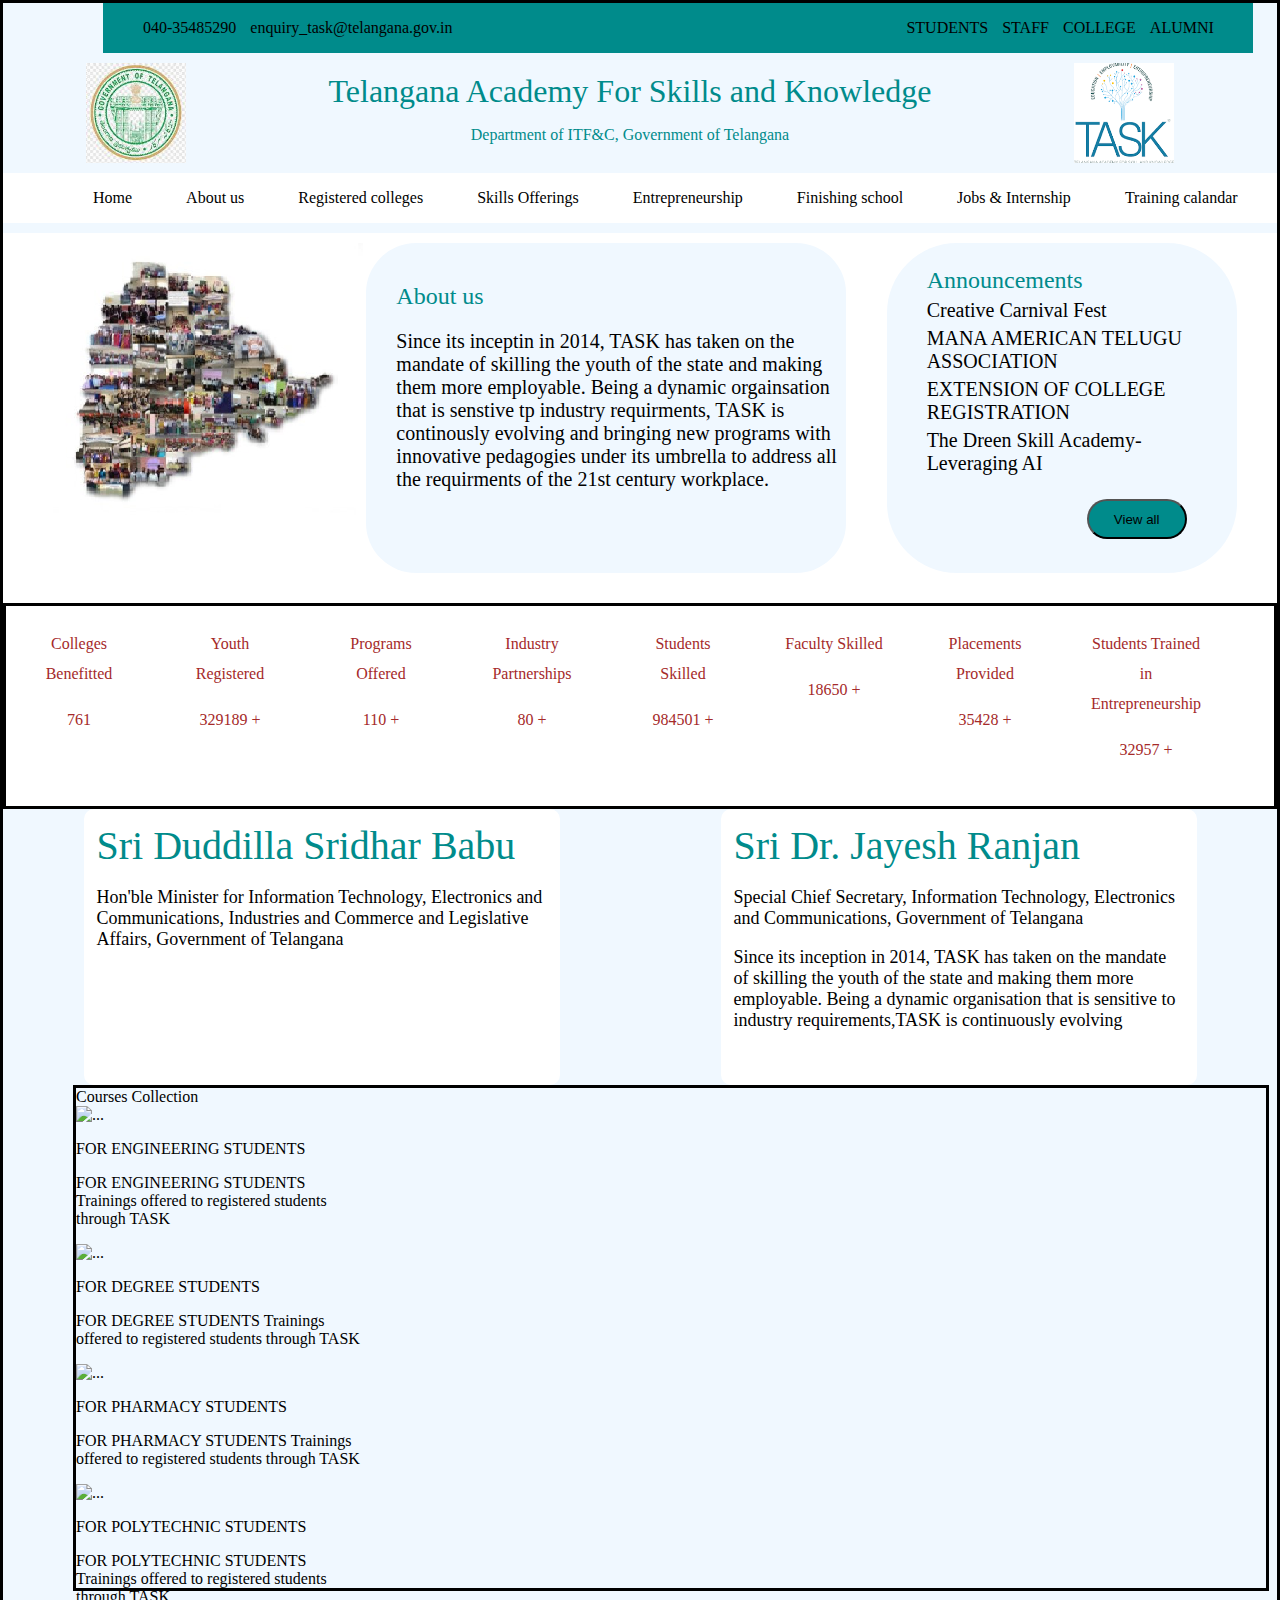
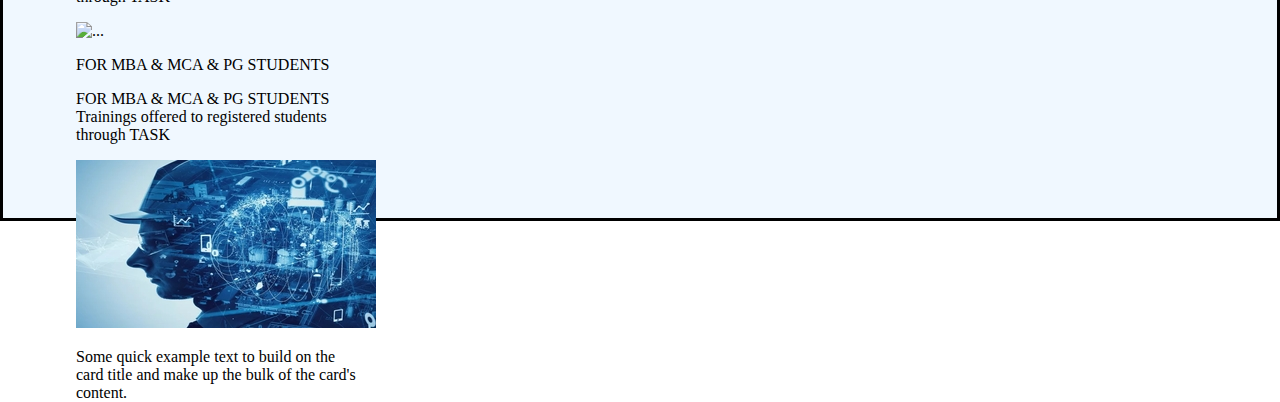
==== mjr03.html @ 3fc285bb "change" ====
<!DOCTYPE html>
<html lang="en">
<head>
    <meta charset="UTF-8">
    <meta name="viewport" content="width=device-width, initial-scale=1.0">
    <title>Major 03</title>
    <link rel="stylesheet" href="mjr03.css">
</head>
<body>
    <div class="container">
        <header class="top">
            <ul>
                <li id="h1">040-35485290</li>
                <li>enquiry_task@telangana.gov.in</li>
            <!-- <div class="head"> -->
                <li id="h11">STUDENTS</li>
                <li id="h111">STAFF</li>
                <li id="h1111">COLLEGE</li>
                <li id="h1111">ALUMNI</li>
            <!-- </div> -->
            </ul>
        </header>
        <div class="content">
              <img src="tlogo.jpg" alt="" id="pic">
        <div class="sec">
              <div id="line1">Telangana Academy For Skills and Knowledge</div>
              <p id="line2">Department of ITF&C, Government of Telangana </p>
        </div>            
                <img src="task-logo.png" alt="" id="pic1">
        </div>
            <div class="section">
                <ul>
                    <li id="L11">Home</li>
                    <li id="L11">About us</li>
                    <li id="L11">Registered colleges</li>
                    <li id="L11">Skills Offerings</li>
                    <li id="L11">Entrepreneurship</li>
                    <li id="L11">Finishing school</li>
                    <li id="L11">Jobs & Internship</li>
                    <li id="L11">Training calandar</li>
                </ul>
            </div>
            <div class="section1">
                <div class="aside">
                    <div ><img src="tele1.png" alt="" id="box0" ></div>
                <div id="box" >About us <p id="li">Since its inceptin in 2014, TASK has taken on the mandate of skilling the youth of the state and making them more employable. Being a dynamic orgainsation that is senstive tp industry requirments, TASK is continously evolving and bringing new programs with innovative pedagogies under its umbrella to address all the requirments of the 21st century workplace.</p></div>
                </div>
                
                <div id="box1">
                    <ul>
                        <div id="L111">Announcements</div>
                        <div id="l111">Creative Carnival Fest</div>
                        <div id="l111">MANA AMERICAN TELUGU ASSOCIATION</div>
                        <div id="l111">EXTENSION OF COLLEGE REGISTRATION</div>
                        <div id="l111">The Dreen Skill Academy- Leveraging AI</div> 
                    </ul>
                    <button id="view">View all</button>
                </div>
            </div>
            <div class="section2">
                <div id="box2">Colleges Benefitted <p>761</p></div>
                <div id="box2">Youth Registered <p>329189 +</p></div>
                <div id="box2">Programs Offered <p>110 +</p></div>
                <div id="box2">Industry Partnerships <p>80 +</p></div>
                <div id="box2">Students Skilled <p>984501 +</p></div>
                <div id="box2">Faculty Skilled <p>18650 +</p></div>
                <div id="box2">Placements Provided <p>35428 +</p></div>
                <div id="box3">Students  Trained in Entrepreneurship <p>32957 +</p></div>
            </div>
            <div class="section3">
                <div id="box4">Sri Duddilla Sridhar Babu <p id="p1">Hon'ble Minister for Information Technology, Electronics and Communications, Industries and Commerce and Legislative Affairs, Government of Telangana</p>
                </div>
                <div id="box5">Sri Dr. Jayesh Ranjan <p id="p1">Special Chief Secretary, Information Technology, Electronics and Communications, Government of Telangana</p> <p id="p1">Since its inception in 2014, TASK has taken on the mandate of skilling the youth of the state and making them more employable. Being a dynamic organisation that is sensitive to industry requirements,TASK is continuously evolving</p></div>
            </div>
            <div class="section4" >
                <div id="CC">Courses Collection </div>
                <img src="" class="card-img-top" alt="...">
                <div class="card" style="width: 18rem;">
                  <p>FOR ENGINEERING STUDENTS</p>
                  <p class="card-text">FOR ENGINEERING STUDENTS Trainings offered to registered students through TASK</p>
                </div>
                <img src="..." class="card-img-top" alt="...">
                <div class="card" style="width: 18rem;">
                    <p>FOR DEGREE STUDENTS</p>
                  <p class="card-text">FOR DEGREE STUDENTS Trainings offered to registered students through TASK</p>
                </div>
                <img src="..." class="card-img-top" alt="...">
                <div class="card" style="width: 18rem;">
                    <p>FOR PHARMACY STUDENTS</p>
                  <p class="card-text">FOR PHARMACY STUDENTS Trainings offered to registered students through TASK</p>
                </div>
                <img src="..." class="card-img-top" alt="...">
                <div class="card" style="width: 18rem;">
                    <p>FOR POLYTECHNIC STUDENTS</p>
                  <p class="card-text">FOR POLYTECHNIC STUDENTS Trainings offered to registered students through TASK</p>
                </div>
                <img src="..." class="card-img-top" alt="...">
                <div class="card" style="width: 18rem;">
                    <p>FOR MBA & MCA & PG STUDENTS</p>
                  <p class="card-text">FOR MBA & MCA & PG STUDENTS Trainings offered to registered students through TASK</p>
                </div>
                <div class="card" style="width: 18rem;">
                    <img src="engineering.jpg" class="card-img-top" alt="...">
                    <div class="card-body">
                      <p class="card-text">Some quick example text to build on the card title and make up the bulk of the card's content.</p>
                    </div>
                  </div>
            </div>
    </div>
    
</body>
</html>
---- mjr03.css ----
body{
    margin: 0;
}
.container{
    background-color: aliceblue;
    border: solid;
    height: 1815px;
}
ul li{
    display: inline-flex;
    /* padding: 10px; */
}
.top{
    background-color: darkcyan;
    /* border: solid; */
    height: 50px;
    width: 1150px;
    margin-left: 100px;
    display: inline-flex;
}
#h11{
    margin-left: 450px;
    margin-right: 10px;
}
#h11:hover{
    background-color: rgb(163, 243, 243);
    border-radius: 2px;
    font-size: 20px;
}
#h111{
    margin-right: 10px;
}
#h111:hover{
    background-color: rgb(163, 243, 243);
    border-radius: 2px;
    font-size: 20px;
}
#h1111{
    margin-right: 10px;
}
#h1111:hover{
    background-color: rgb(163, 243, 243);
    border-radius: 2px;
    font-size: 20px;
}
#h11111{
    margin-right: 10px;
}
#h11111:hover{
    background-color: rgb(163, 243, 243);
    border-radius: 2px;
    font-size: 20px;
}
#h1{
    margin-right: 10px;
}
.content{
    display: flex;
    justify-content: space-evenly;
}
#pic{
    position: relative;
    right: 30px;
    padding: 10px 0;
    height: 100px;
    width: 100px;
}
#pic1{
    position: relative;
    left: 20px;
    padding: 10px;
    height: 100px;
    width: 100px;
}
.sec{
    text-align: center;
    /* line-height: 30px; */
}
#line1{
    color: darkcyan;
    font-size: xx-large;
    /* line-height: 50px; */
    padding: 20px 0 0 0;
}
#line2{
    color: darkcyan;
}
.section{
    background-color: white;
    /* border: solid; */
    display: flex;
}
#L11{
    margin-left: 50px;
}
.section1{
    background-color: white;
    /* border: solid; */
    height: 370px;
    display: flex;
    justify-content: space-evenly;
    margin-top: 10px;
}
.aside{
    display: flex;
    /* border: solid; */
    margin-top: 10px;
}
#box{
    height: 290px;
    border-radius: 50px;
    background-color: aliceblue;
    color: darkcyan;
    width: 450px;
    padding-top: 40px;
    padding-left: 30px;
    font-size:x-large;
}
#box1{
    background-color: aliceblue;
    border-radius: 70px;
    height: 330px;
    margin-top: 10px;
    width: 350px;
    /* padding-top: 30px; */
    /* padding-left: 30px; */
    font-size:x-large;
}
#li{
    color: black;
    font-size: 20px;
}
#L111{
    color: darkcyan;
    font-size:x-large;
    padding: 0;
}
#l111{
    font-size: 20px;
    margin-top: 5px;
    /* margin-left: 10px; */
}
#view{
    border-radius: 20px;
    margin-left: 200px;
    height: 40px;
    width: 100px;
    background-color: darkcyan;
}
.section2{
    background-color: white;
    border: solid;
    height: 160px;
    display:grid;
    grid-template-columns: auto auto auto auto auto auto auto auto;
    padding: 20px;
    text-align: center;
    line-height: 30px;
}
#box2{
    border: solid white;
    width: 100px;
    height: 150px;
    /* margin-left: 10px; */
    margin-right: 10px;
    color: brown;
}
#box3{
    border: solid white;
    width: 120px;
    height: 150px;
    /* margin-left: 10px; */
    margin-right: 10px;
    color: brown;
}
.section3{
    display: flex;
    justify-content: space-around;
    /* margin-right: 90px; */
}
#box4{
    background-color: white;
    border: solid white;
     border-radius: 10px;
     height: 250px;
     width: 450px;
     padding: 10px;
     color: darkcyan;
    font-size:40px;
}
#box5{
    background-color: white;
    border-radius: 10px;
    border: solid white;
     height: 250px;
     width: 450px;
     padding: 10px;
     color: darkcyan;
    font-size:40px;
}
#p1{
    font-size:18px;
    color: black;
}
.section4{
    border: solid;
    height: 500px;
    width: 1190px;
    margin-left:70px;
    /*  */
}
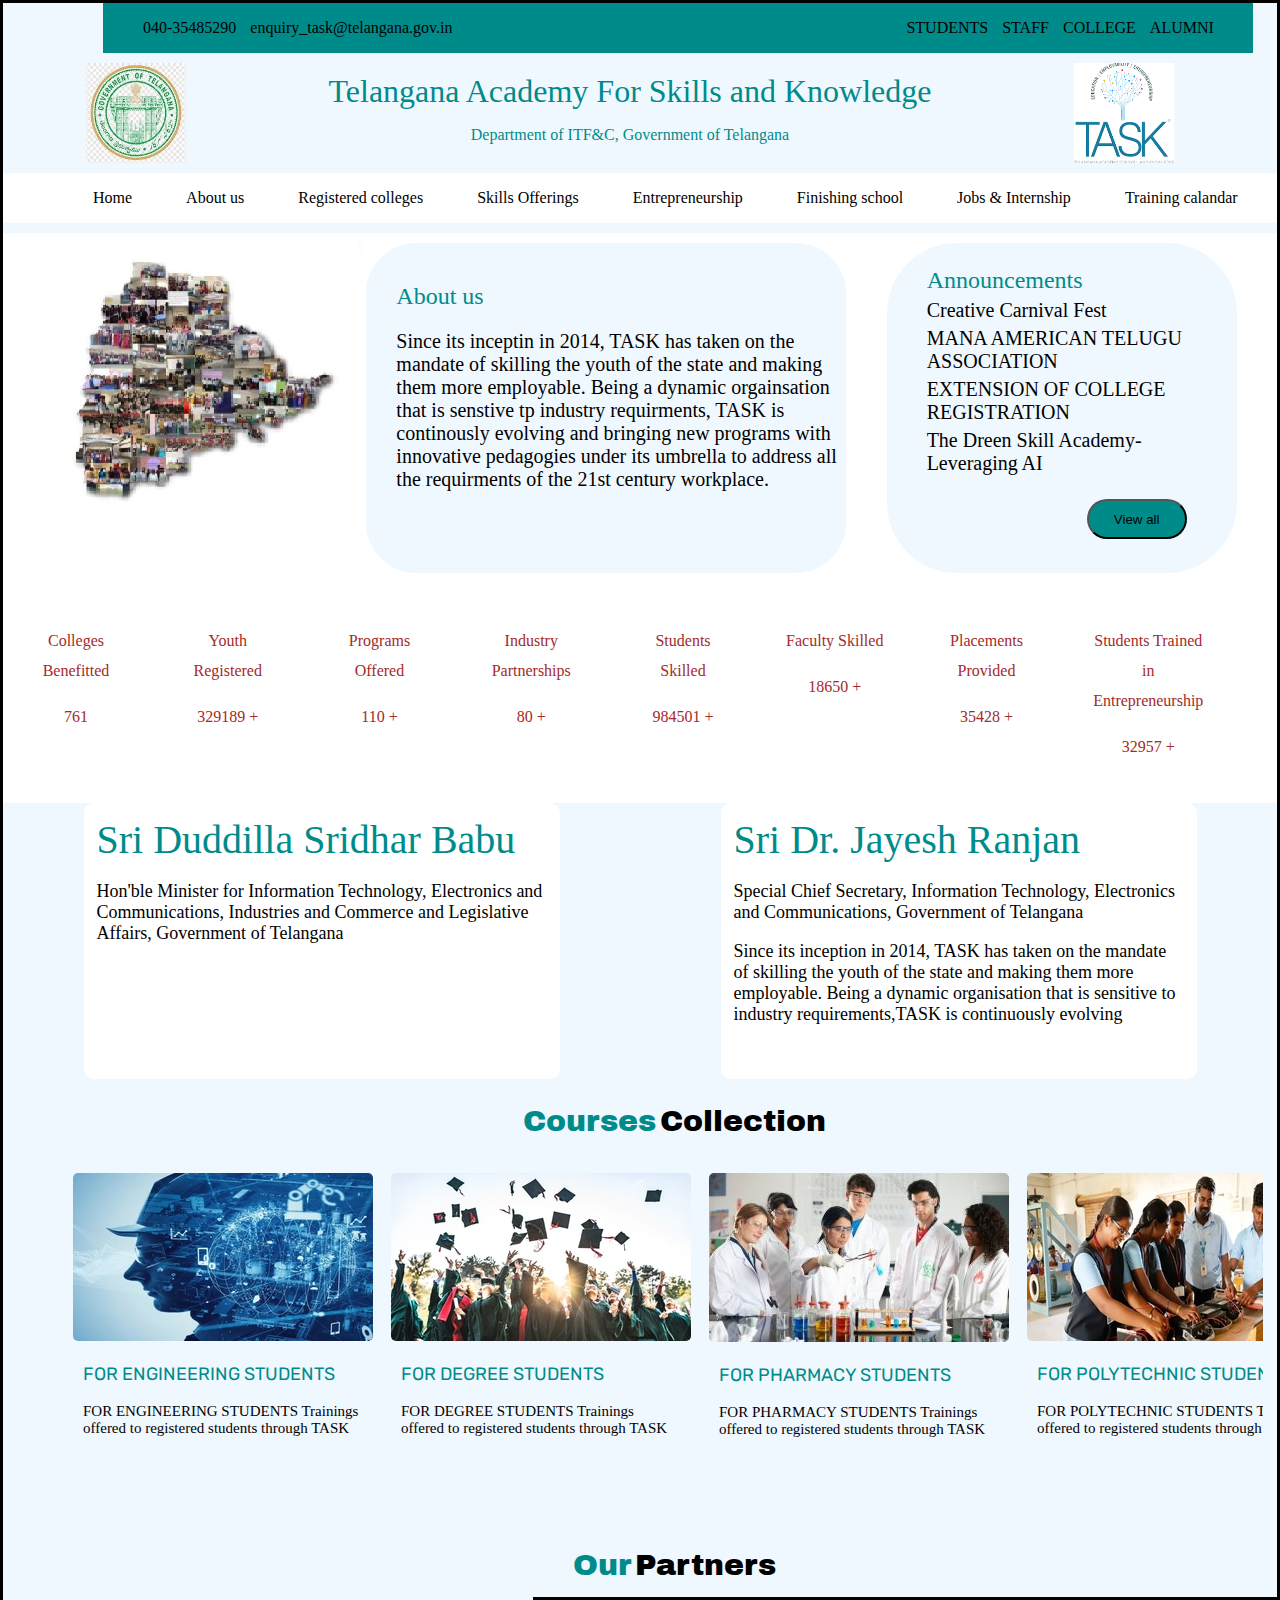
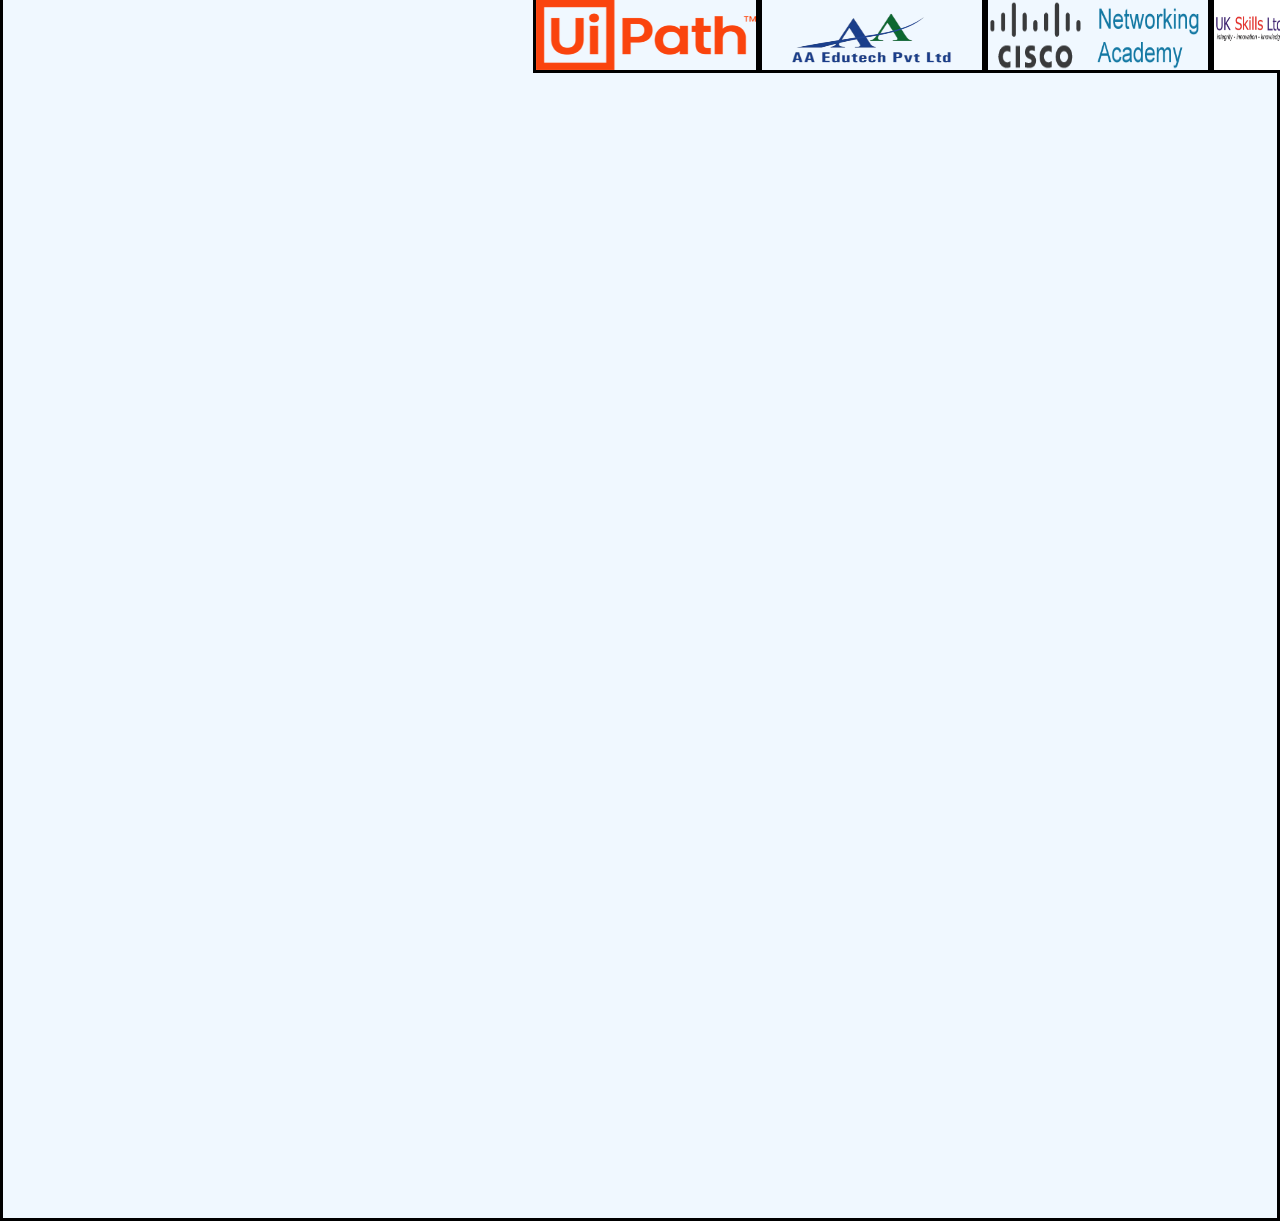
==== commit b945655d: "host" ====
--- a/mjr03.html
+++ b/mjr03.html
@@ -5,6 +5,12 @@
     <meta name="viewport" content="width=device-width, initial-scale=1.0">
     <title>Major 03</title>
     <link rel="stylesheet" href="mjr03.css">
+    <link rel="preconnect" href="https://fonts.googleapis.com">
+<link rel="preconnect" href="https://fonts.gstatic.com" crossorigin>
+<link href="https://fonts.googleapis.com/css2?family=Oswald:wght@200..700&family=Rubik:ital,wght@0,300..900;1,300..900&family=Shippori+Antique&family=Squada+One&display=swap" rel="stylesheet">
+<link rel="preconnect" href="https://fonts.googleapis.com">
+<link rel="preconnect" href="https://fonts.gstatic.com" crossorigin>
+<link href="https://fonts.googleapis.com/css2?family=Archivo+Black&family=Oswald:wght@200..700&family=Rubik:ital,wght@0,300..900;1,300..900&family=Shippori+Antique&family=Squada+One&display=swap" rel="stylesheet">
 </head>
 <body>
     <div class="container">
@@ -72,40 +78,81 @@
                 </div>
                 <div id="box5">Sri Dr. Jayesh Ranjan <p id="p1">Special Chief Secretary, Information Technology, Electronics and Communications, Government of Telangana</p> <p id="p1">Since its inception in 2014, TASK has taken on the mandate of skilling the youth of the state and making them more employable. Being a dynamic organisation that is sensitive to industry requirements,TASK is continuously evolving</p></div>
             </div>
-            <div class="section4" >
-                <div id="CC">Courses Collection </div>
-                <img src="" class="card-img-top" alt="...">
-                <div class="card" style="width: 18rem;">
-                  <p>FOR ENGINEERING STUDENTS</p>
-                  <p class="card-text">FOR ENGINEERING STUDENTS Trainings offered to registered students through TASK</p>
+        <div class="section4" >
+            <ul>
+                <li id="CC">Courses</li>
+                <li id="CC1">Collection</li>
+            </ul>
+            </div>
+                <div class="section5">
+                    <!-- class1 starts -->
+                <div class="card1" style="width: 18rem;">
+                  <img src="engineering.jpg" class="image" alt="...">
+                  <div class="card-body">
+                    <p class="Title">FOR ENGINEERING STUDENTS</p>
+                  <p class="Text">FOR ENGINEERING STUDENTS Trainings offered to registered students through TASK</p>
+                  </div>
                 </div>
-                <img src="..." class="card-img-top" alt="...">
-                <div class="card" style="width: 18rem;">
-                    <p>FOR DEGREE STUDENTS</p>
-                  <p class="card-text">FOR DEGREE STUDENTS Trainings offered to registered students through TASK</p>
+                <!-- class1 ends -->
+
+                 <!-- class2 starts -->
+                <div class="card2" style="width: 18rem;">
+                    <img src="degree.jpg" class="image" alt="...">
+                    <div class="card-body">
+                        <p class="Title">FOR DEGREE STUDENTS</p>
+                  <p class="Text">FOR DEGREE STUDENTS Trainings offered to registered students through TASK</p>
+                    </div>
                 </div>
-                <img src="..." class="card-img-top" alt="...">
-                <div class="card" style="width: 18rem;">
-                    <p>FOR PHARMACY STUDENTS</p>
-                  <p class="card-text">FOR PHARMACY STUDENTS Trainings offered to registered students through TASK</p>
+                <!-- class2 ends --> 
+
+                 <!-- class3 starts -->
+                <div class="card3" style="width: 18rem;">
+                    <img src="pharmacy.jpg" class="image" alt="...">
+                    <div class="card-body">
+                    <p class="Title">FOR PHARMACY STUDENTS</p>
+                  <p class="Text">FOR PHARMACY STUDENTS Trainings offered to registered students through TASK</p>
+                    </div>
                 </div>
-                <img src="..." class="card-img-top" alt="...">
-                <div class="card" style="width: 18rem;">
-                    <p>FOR POLYTECHNIC STUDENTS</p>
-                  <p class="card-text">FOR POLYTECHNIC STUDENTS Trainings offered to registered students through TASK</p>
+                <!-- class3 ends -->
+
+                <!-- class4 starts -->
+                <div class="card4" style="width: 18rem;">
+                    <img src="poly.jpg" class="image" alt="...">
+                    <div class="card-body">
+                    <p class="Title">FOR POLYTECHNIC STUDENTS</p>
+                  <p class="Text">FOR POLYTECHNIC STUDENTS Trainings offered to registered students through TASK</p>
+                    </div>
                 </div>
-                <img src="..." class="card-img-top" alt="...">
-                <div class="card" style="width: 18rem;">
-                    <p>FOR MBA & MCA & PG STUDENTS</p>
-                  <p class="card-text">FOR MBA & MCA & PG STUDENTS Trainings offered to registered students through TASK</p>
+                <!-- class4 ends -->
+
+                <!-- class5 starts --> 
+                <div class="card5" style="width: 18rem;">
+                    <img src="mba.jpg" class="image" alt="...">
+                    <div class="card-body">
+                    <p class="Title">FOR MBA & MCA & PG STUDENTS</p>
+                  <p class="Text">FOR MBA & MCA & PG STUDENTS Trainings offered to registered students through TASK</p>
+                    </div>
                 </div>
-                <div class="card" style="width: 18rem;">
-                    <img src="engineering.jpg" class="card-img-top" alt="...">
-                    <div class="card-body">
-                      <p class="card-text">Some quick example text to build on the card title and make up the bulk of the card's content.</p>
-                    </div>
-                  </div>
+                <!-- class5 ends -->
             </div>
+            <div class="section6">
+              <ul>
+                    <li id="cc">Our</li>
+                    <li id="cc1">Partners</li>
+              </ul>
+            </div>
+            <div class="section6">
+                <div id="mini"><img  id="image1"src="uipath.png" alt=""></div>
+                <div id="mini"><img  id="image1"src="AAA.png" alt=""></div>
+                <div id="mini"><img  id="image1"src="cisco.png" alt=""></div>
+                <div id="mini"><img  id="image1"src="TRIO.png" alt=""></div>
+                <div id="mini"><img  id="image1"src="3XX.png" alt=""></div>
+            </div>
+
+
+           
+            
+                
     </div>
     
 </body>
--- a/mjr03.css
+++ b/mjr03.css
@@ -4,7 +4,7 @@
 .container{
     background-color: aliceblue;
     border: solid;
-    height: 1815px;
+    height: 2815px;
 }
 ul li{
     display: inline-flex;
@@ -147,9 +147,13 @@
     width: 100px;
     background-color: darkcyan;
 }
+/* #row{
+    display: grid;
+    grid-template-rows: auto auto auto auto auto;
+} */
 .section2{
     background-color: white;
-    border: solid;
+    /* border: solid; */
     height: 160px;
     display:grid;
     grid-template-columns: auto auto auto auto auto auto auto auto;
@@ -157,6 +161,7 @@
     text-align: center;
     line-height: 30px;
 }
+
 #box2{
     border: solid white;
     width: 100px;
@@ -203,9 +208,97 @@
     color: black;
 }
 .section4{
-    border: solid;
-    height: 500px;
+    display: inline-flex;
+    margin-left: 480px;
+}
+#CC{
+    padding-top: 10px;
+    text-align: center;
+    color: darkcyan;
+    font-size: 30px;
+    font-family: "Archivo Black", sans-serif;
+    font-weight: 400;
+    font-style: normal;
+}
+#CC1{
+    padding-top: 10px;
+    text-align: center;
+    color: black;
+    font-size: 30px;
+    font-family: "Archivo Black", sans-serif;
+    font-weight: 400;
+    font-style: normal;
+}
+.section5{
+    height: 350px;
     width: 1190px;
     margin-left:70px;
-    /*  */
-}+    overflow-y:auto;
+    display: inline-flex;
+    padding-top: 20px;
+}
+.image{
+    border-radius: 5px;
+}
+.card2{
+    margin-left: 30px;
+}
+.card3{
+    margin-left: 30px;
+}
+.card4{
+    margin-left: 30px;
+}
+.card5{
+    margin-left: 30px;
+}
+.Title{
+    font-family: "Rubik", sans-serif;
+    font-optical-sizing: auto;
+    font-weight:800px;
+    font-style: normal;
+    font-size: 18px;
+    color: darkcyan;
+    margin-left: 10px;
+}
+.Text{
+    font-size: 15px;
+    margin-left: 10px;
+}
+.section6{
+    display: inline-flex;
+    margin-left: 530px;
+}
+#cc{
+    padding-top: 10px;
+    text-align: center;
+    color: darkcyan;
+    font-size: 30px;
+    font-family: "Archivo Black", sans-serif;
+    font-weight: 400;
+    font-style: normal;
+}
+#cc1{
+    padding-top: 10px;
+    text-align: center;
+    color: black;
+    font-size: 30px;
+    font-family: "Archivo Black", sans-serif;
+    font-weight: 400;
+    font-style: normal;
+}
+.section6{
+   
+}
+#mini{
+    display: flex;
+    flex: auto auto auto auto auto;
+    overflow-anchor: 500px;
+    padding: 0;
+}
+#image1{
+    border: solid;
+    height: 70px;
+    width: 220px;
+    
+}
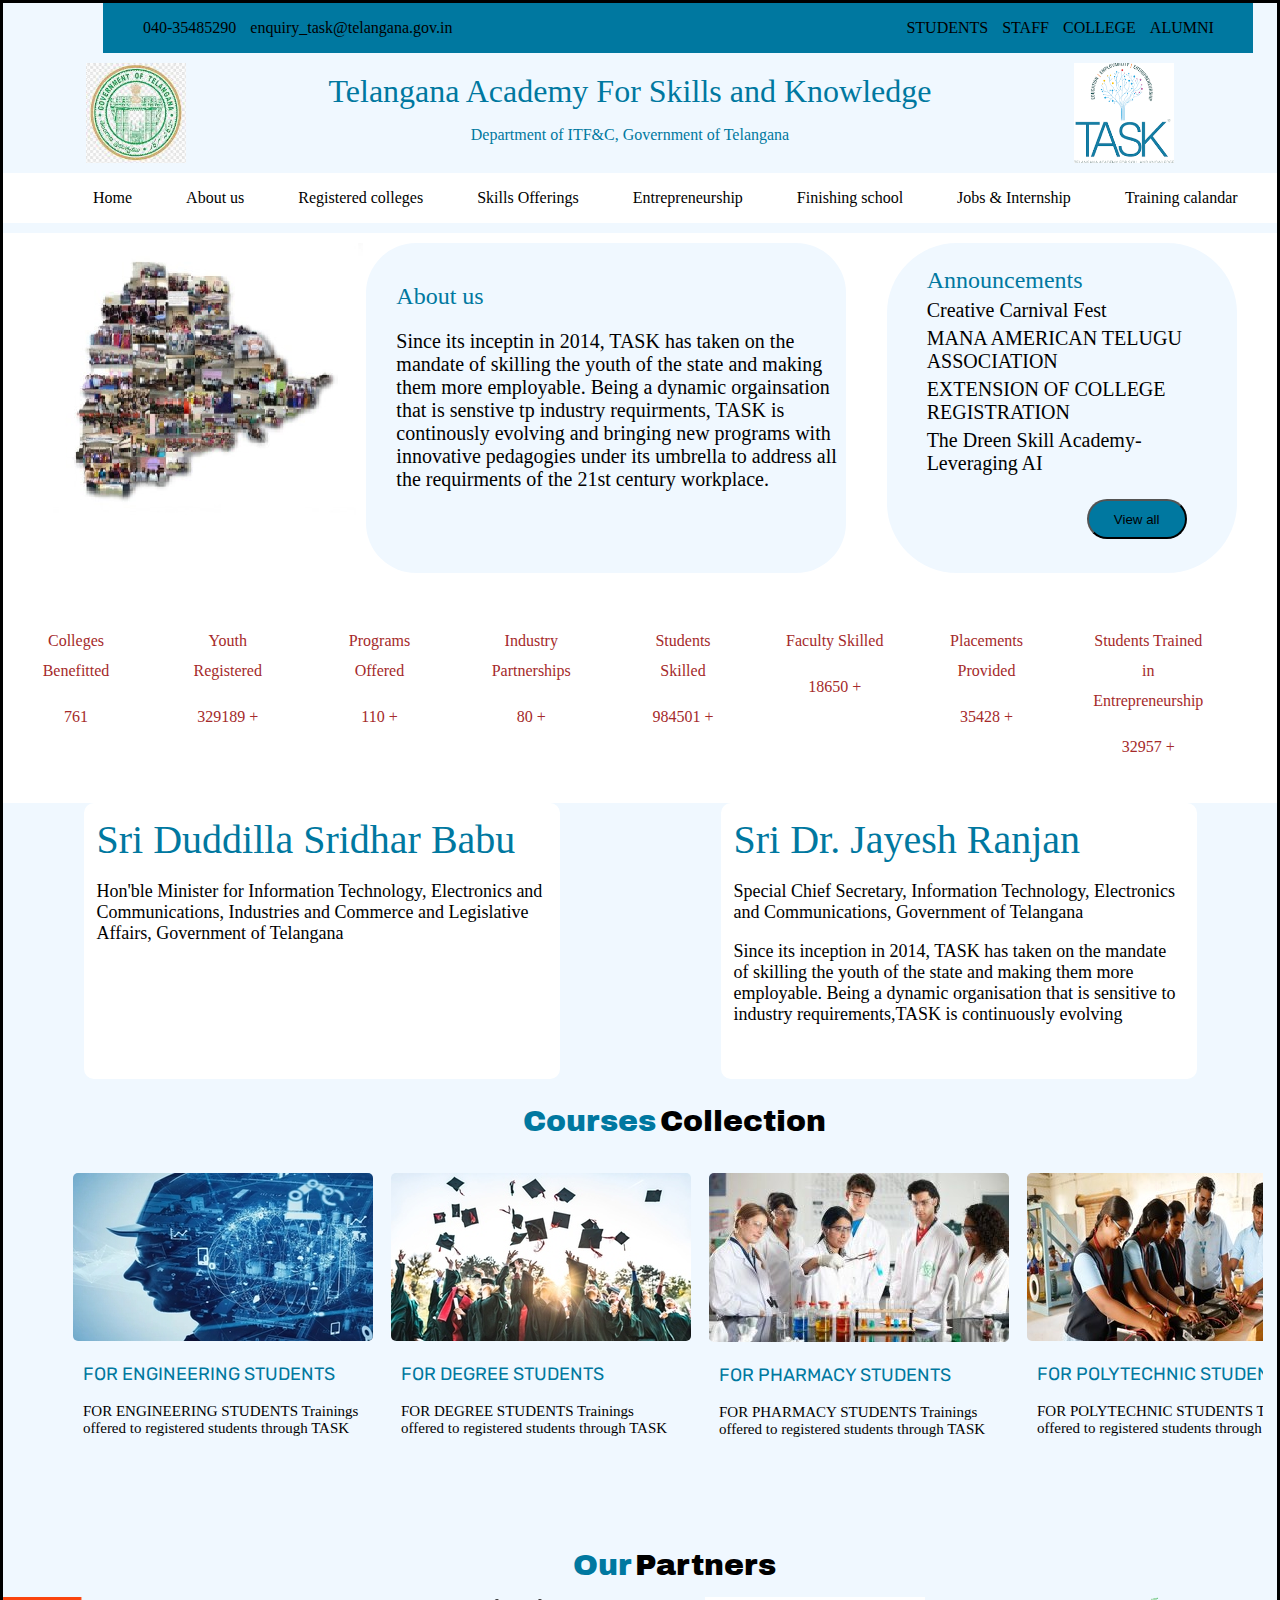
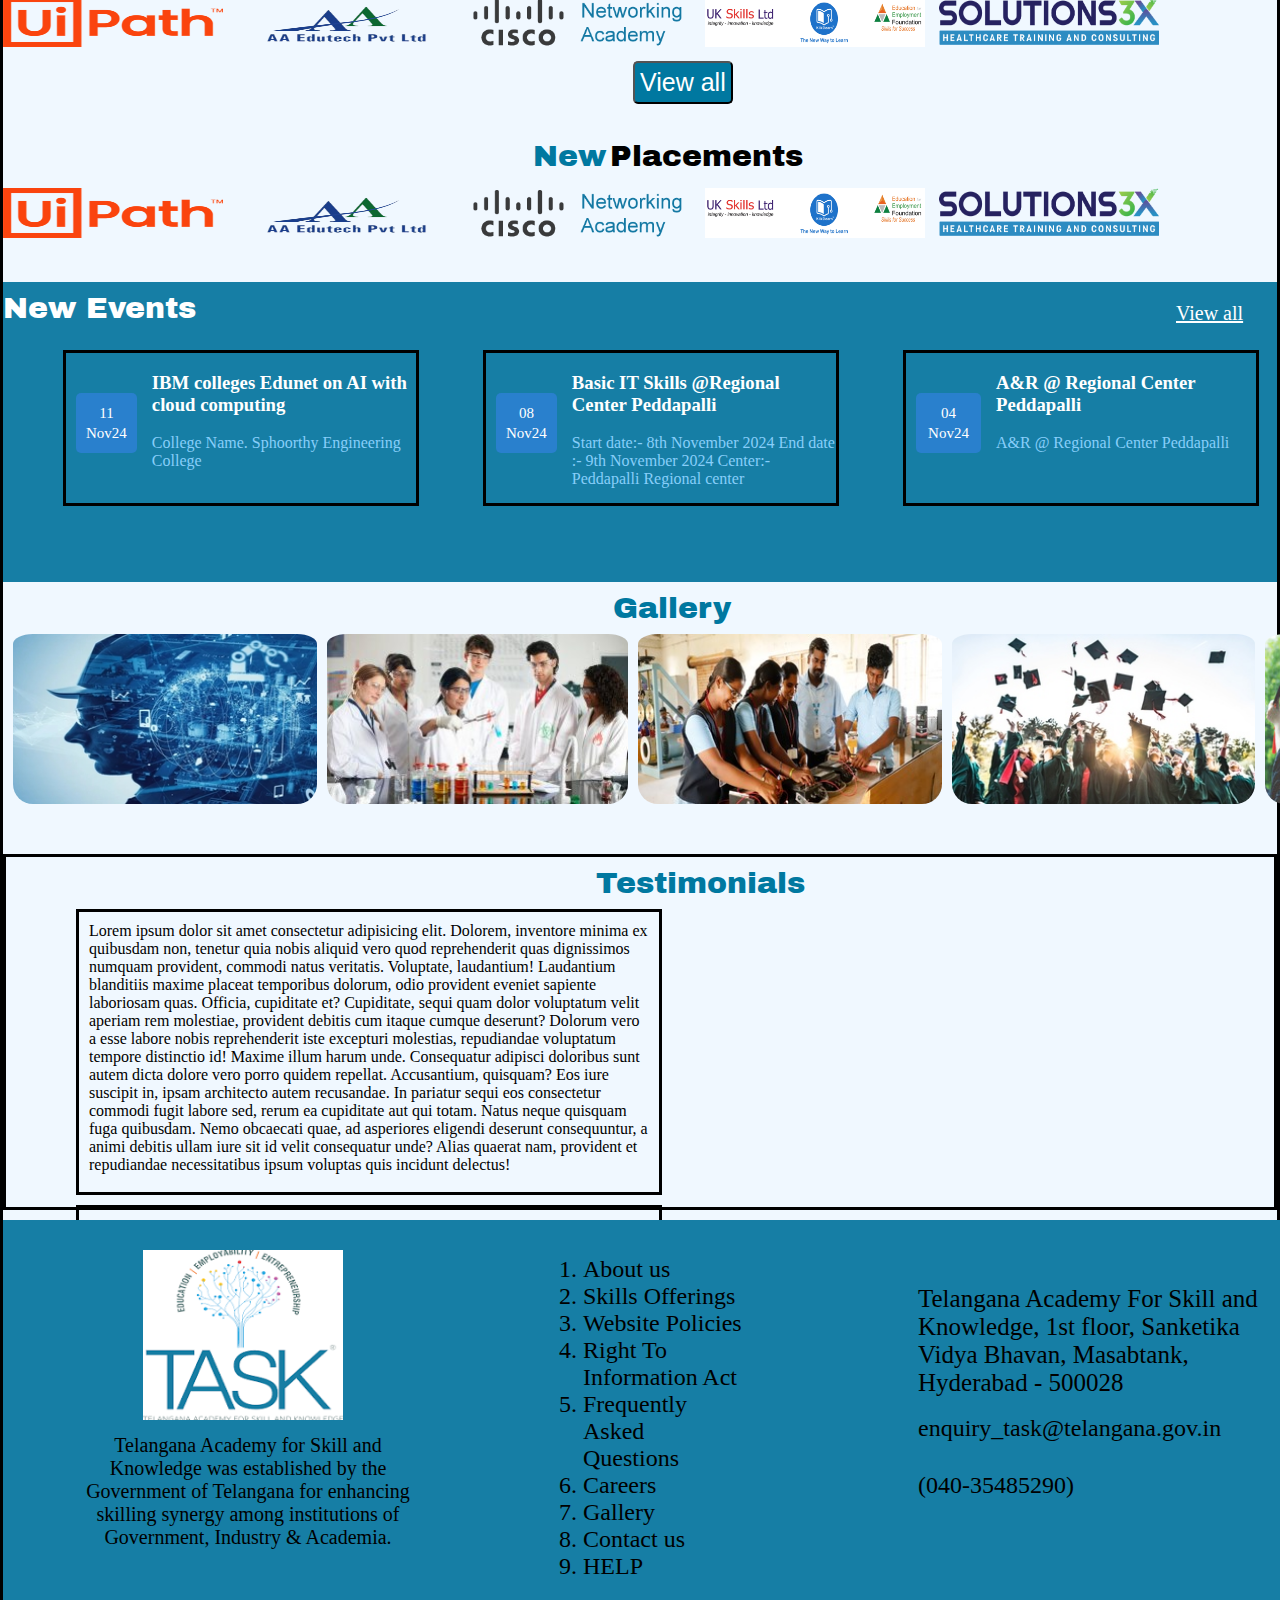
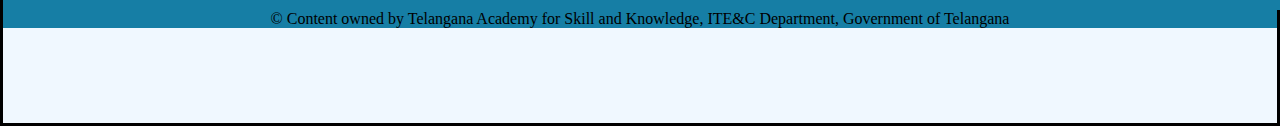
==== commit e4994c84: "coded" ====
--- a/mjr03.html
+++ b/mjr03.html
@@ -141,13 +141,145 @@
                     <li id="cc1">Partners</li>
               </ul>
             </div>
-            <div class="section6">
-                <div id="mini"><img  id="image1"src="uipath.png" alt=""></div>
-                <div id="mini"><img  id="image1"src="AAA.png" alt=""></div>
-                <div id="mini"><img  id="image1"src="cisco.png" alt=""></div>
-                <div id="mini"><img  id="image1"src="TRIO.png" alt=""></div>
-                <div id="mini"><img  id="image1"src="3XX.png" alt=""></div>
-            </div>
+            <div class="section7">
+                <div id="mini"><img id="image1"src="uipath.png" alt=""></div>
+                <div id="mini"><img id="image1"src="AAA.png" alt=""></div>
+                <div id="mini"><img id="image1"src="cisco.png" alt=""></div>
+                <div id="mini"><img id="image1"src="TRIO.png" alt=""></div>
+                <div id="mini"><img id="image1"src="3XX.png" alt=""></div>
+            </div>
+            <div class="section8">
+                <button id="view1">View all</button>
+            </div>
+            <div class="section9">
+                <ul>
+                    <li id="c">New</li>
+                    <li id="c1">Placements</li>
+                </ul>
+            </div>
+            <div class="section7">
+                <div id="mini"><img id="image1"src="uipath.png" alt=""></div>
+                <div id="mini"><img id="image1"src="AAA.png" alt=""></div>
+                <div id="mini"><img id="image1"src="cisco.png" alt=""></div>
+                <div id="mini"><img id="image1"src="TRIO.png" alt=""></div>
+                <div id="mini"><img id="image1"src="3XX.png" alt=""></div>
+            </div>
+            <div class="section10">
+                <div class="comm">
+                    <div id="eve">New Events</div>
+                    <a href="" id="view2">View all</a>
+                </div>
+                <div class="section11">
+                <div class="slide">
+                   <div class="tub">
+                    11 Nov24
+                </div>
+                <div class="ROE">
+                    <h3>IBM colleges Edunet on AI with cloud computing</h3>
+                   <p id="co">College Name. Sphoorthy Engineering College</p>
+                   </div>
+                   
+                </div>
+                <div class="slide">
+                    <div class="tub">
+                        08 Nov24
+                    </div>
+                    <div class="ROE">
+                        <h3>Basic IT Skills @Regional Center Peddapalli</h3>
+                    <p  id="co">Start date:- 8th November 2024 End date :- 9th November 2024 Center:- Peddapalli Regional center</p>
+                       </div>                    
+                </div>
+                <div class="slide">
+                    <div class="tub">
+                        04 Nov24
+                    </div>
+                    <div class="ROE">
+                        <h3>A&R @ Regional Center Peddapalli</h3>
+                        <p  id="co">A&R @ Regional Center Peddapalli</p>
+                       </div>
+                    </div>
+                </div>
+            </div>
+            <div id="gllo">Gallery</div>
+            <div class="section12">
+                <!-- <div id="carouselExampleSlidesOnly" class="carousel slide" data-bs-ride="carousel"> -->
+                    <div class="carousel-inner">
+                      <div class="carousel-item active">
+                        <img src="engineering.jpg" class="d-block w-100" id="glry" alt="...">
+                      </div>
+                      <div class="carousel-item">
+                        <img src="pharmacy.jpg" class="d-block w-100" id="glry" alt="...">
+                      </div>
+                      <div class="carousel-item">
+                        <img src="poly.jpg" class="d-block w-100" id="glry" alt="...">
+                      </div>
+                      <div class="carousel-item">
+                        <img src="degree.jpg" class="d-block w-100" id="glry" alt="...">
+                      </div>
+                      <div class="carousel-item">
+                        <img src="mba.jpg" class="d-block w-100" id="glry" alt="...">
+                      </div>
+                      <div class="carousel-item">
+                        <img src="task-logo.png" class="d-block w-100" id="glry" alt="...">
+                      </div>
+                      <div class="carousel-item">
+                        <img src="tele1.png" class="d-block w-100" id="glry" alt="...">
+                      </div>
+                      <div class="carousel-item">
+                        <img src="tlogo.jpg" class="d-block w-100" id="glry" alt="...">
+                      </div>
+                      <div class="carousel-item">
+                        <img src="tlogo.jpg" class="d-block w-100" id="glry" alt="...">
+                      </div>
+                    </div>
+                  <!-- </div> -->
+            </div>
+            <div class="section13">
+                <div id="test">Testimonials</div>
+                <div class="body">
+                    <div id="box6">Lorem ipsum dolor sit amet consectetur adipisicing elit. Dolorem, inventore minima ex quibusdam non, tenetur quia nobis aliquid vero quod reprehenderit quas dignissimos numquam provident, commodi natus veritatis. Voluptate, laudantium!
+                    Laudantium blanditiis maxime placeat temporibus dolorum, odio provident eveniet sapiente laboriosam quas. Officia, cupiditate et? Cupiditate, sequi quam dolor voluptatum velit aperiam rem molestiae, provident debitis cum itaque cumque deserunt?
+                    Dolorum vero a esse labore nobis reprehenderit iste excepturi molestias, repudiandae voluptatum tempore distinctio id! Maxime illum harum unde. Consequatur adipisci doloribus sunt autem dicta dolore vero porro quidem repellat.
+                    Accusantium, quisquam? Eos iure suscipit in, ipsam architecto autem recusandae. In pariatur sequi eos consectetur commodi fugit labore sed, rerum ea cupiditate aut qui totam. Natus neque quisquam fuga quibusdam.
+                    Nemo obcaecati quae, ad asperiores eligendi deserunt consequuntur, a animi debitis ullam iure sit id velit consequatur unde? Alias quaerat nam, provident et repudiandae necessitatibus ipsum voluptas quis incidunt delectus!</div>
+                    <div id="box6">Lorem ipsum dolor sit amet consectetur adipisicing elit. Laborum, optio tempora vero porro ex praesentium quisquam explicabo reiciendis deleniti provident cumque ducimus reprehenderit, atque incidunt quas. Numquam, sequi et. Dolor.
+                    Dicta provident explicabo aut dolore, reprehenderit consequatur sunt esse blanditiis unde atque excepturi non maxime error corrupti ullam repellendus odit laudantium! Architecto nemo rem, ad ex vel unde facere debitis!
+                    Dicta explicabo quas harum nemo laudantium reiciendis ad aspernatur. Porro praesentium laudantium esse, deserunt soluta reprehenderit iure ex doloribus ab eveniet rem suscipit quasi distinctio nesciunt consequatur quos non repellendus!
+                    Quia, quo soluta officiis iste, tempore ducimus repellendus labore earum nisi numquam mollitia consequuntur perferendis id saepe modi veritatis sunt quis quibusdam possimus corporis aut expedita, ullam qui? Dicta, voluptatum!
+                    Veritatis, earum quaerat, porro placeat autem quidem optio accusamus fugit consequatur cupiditate cum eaque esse est? Sequi ipsa ex magnam soluta quos odit, unde nesciunt, nobis atque expedita cumque ab!</div>
+                </div>
+            </div>
+            <footer class="section15">
+                <div class="section14">
+                    <div id="box7">
+                        <img src="task-logo.png" id="logo" alt="">
+                        <p id="pop">Telangana Academy for Skill and Knowledge was established by the Government of Telangana for enhancing skilling synergy among institutions of Government, Industry & Academia.</p>
+                    </div>
+                    <div id="box8">
+                        <ol>
+                            <li id="abc">About us</li>
+                            <li id="abc">Skills Offerings</li>
+                            <li id="abc">Website Policies</li>
+                            <li id="abc">Right To Information Act</li>
+                            <li id="abc">Frequently Asked Questions</li>
+                            <li id="abc">Careers</li>
+                            <li id="abc">Gallery</li>
+                            <li id="abc">Contact us</li>
+                            <li id="abc">HELP</li>
+                        </ol>
+                    </div>
+                    <div id="box9">
+                        <p id="pop1">Telangana Academy For Skill and Knowledge, 1st floor, Sanketika Vidya Bhavan, Masabtank, Hyderabad - 500028</p>
+                        <a href=""><i class="fa-solid fa-phone"></i></a>
+                         <p id="pop2">enquiry_task@telangana.gov.in</p>
+                         <p id="pop3">(040-35485290)</p>
+                    </div>
+                </div>
+                
+                <div id="copyy">© Content owned by Telangana Academy for Skill and Knowledge, ITE&C Department, Government of Telangana</div>
+            </footer>
+            
+
 
 
            
--- a/mjr03.css
+++ b/mjr03.css
@@ -4,14 +4,14 @@
 .container{
     background-color: aliceblue;
     border: solid;
-    height: 2815px;
+    height: 3320px;
 }
 ul li{
     display: inline-flex;
     /* padding: 10px; */
 }
 .top{
-    background-color: darkcyan;
+    background-color: rgb(0, 120, 160);
     /* border: solid; */
     height: 50px;
     width: 1150px;
@@ -77,13 +77,13 @@
     /* line-height: 30px; */
 }
 #line1{
-    color: darkcyan;
+    color: rgb(0, 120, 160);
     font-size: xx-large;
     /* line-height: 50px; */
     padding: 20px 0 0 0;
 }
 #line2{
-    color: darkcyan;
+    color: rgb(0, 120, 160);
 }
 .section{
     background-color: white;
@@ -110,7 +110,7 @@
     height: 290px;
     border-radius: 50px;
     background-color: aliceblue;
-    color: darkcyan;
+    color: rgb(0, 120, 160);
     width: 450px;
     padding-top: 40px;
     padding-left: 30px;
@@ -131,7 +131,7 @@
     font-size: 20px;
 }
 #L111{
-    color: darkcyan;
+    color: rgb(0, 120, 160);
     font-size:x-large;
     padding: 0;
 }
@@ -145,7 +145,7 @@
     margin-left: 200px;
     height: 40px;
     width: 100px;
-    background-color: darkcyan;
+    background-color: rgb(0, 120, 160);
 }
 /* #row{
     display: grid;
@@ -190,7 +190,7 @@
      height: 250px;
      width: 450px;
      padding: 10px;
-     color: darkcyan;
+     color: rgb(0, 120, 160);
     font-size:40px;
 }
 #box5{
@@ -200,7 +200,7 @@
      height: 250px;
      width: 450px;
      padding: 10px;
-     color: darkcyan;
+     color: rgb(0, 120, 160);
     font-size:40px;
 }
 #p1{
@@ -214,7 +214,7 @@
 #CC{
     padding-top: 10px;
     text-align: center;
-    color: darkcyan;
+    color: rgb(0, 120, 160);
     font-size: 30px;
     font-family: "Archivo Black", sans-serif;
     font-weight: 400;
@@ -258,7 +258,7 @@
     font-weight:800px;
     font-style: normal;
     font-size: 18px;
-    color: darkcyan;
+    color: rgb(0, 120, 160);
     margin-left: 10px;
 }
 .Text{
@@ -272,7 +272,7 @@
 #cc{
     padding-top: 10px;
     text-align: center;
-    color: darkcyan;
+    color: rgb(0, 120, 160);
     font-size: 30px;
     font-family: "Archivo Black", sans-serif;
     font-weight: 400;
@@ -287,18 +287,216 @@
     font-weight: 400;
     font-style: normal;
 }
-.section6{
-   
+#image1{
+    /* border: solid; */
+    height: 50px;
+    width: 220px;
+}
+.section8{
+    padding: 10px;
+}
+#view1{
+    padding: 5px;
+    text-align: center;
+    margin-left: 620px;
+    border-radius: 5px;
+    font-size: 25px;
+    color: white;
+    background-color: rgb(0, 120, 160);
+}
+.section9{
+    margin-left:490px ;
+}
+#c{
+    padding-top: 10px;
+    text-align: center;
+    color: rgb(0, 120, 160);
+    font-size: 30px;
+    font-family: "Archivo Black", sans-serif;
+    font-weight: 400;
+    font-style: normal;
+}
+#c1{
+    padding-top: 10px;
+    text-align: center;
+    color: black;
+    font-size: 30px;
+    font-family: "Archivo Black", sans-serif;
+    font-weight: 400;
+    font-style: normal;
 }
 #mini{
-    display: flex;
-    flex: auto auto auto auto auto;
-    overflow-anchor: 500px;
-    padding: 0;
-}
-#image1{
+    display: inline-flex;
+    margin-right: 10px;
+    overflow-inline: 500px;
+}
+.section10{
+    margin-top: 40px;
+    background-color: rgb(22, 126, 165);
+    /* border: solid; */
+    height: 300px;
+}
+.comm{
+    display: inline-flex;
+}
+#eve{
+    padding-top: 10px;
+    color: white;
+    font-size: 30px;
+    font-family: "Archivo Black", sans-serif;
+    font-weight: 400;
+    font-style: normal;
+}
+.slide{
     border: solid;
-    height: 70px;
-    width: 220px;
+    height: 150px;
+    width: 350px;
+    display: inline-flex;
+    grid-template-columns: auto auto auto;
+    margin-left: 60px;
+    margin-top: 25px;
+}
+.tub{
+    background-color:rgb(59, 130, 246, .5);
+    color: white;
+    padding: 10px;
+    border-radius: 5px;
+    height: 40px;
+    width: 50px;
+    line-height: 20px;
+    text-align: center;
+    font-size: 15px;
+    margin-left: 10px;
+    margin-top: 40px;
+}
+.ROE{
+    color: white;
+    padding-left: 15px;
+}
+#co{
+    color:lightskyblue;
+}
+#view2{
+    padding-top: 20px;
+    text-align: center;
+    margin-left: 980px;
+    font-size: 20px;
+    color: white;
+}
+#gllo{
+    padding-top: 10px;
+    color: rgb(0, 120, 160);
+    font-size: 30px;
+    font-family: "Archivo Black", sans-serif;
+    font-weight: 400;
+    font-style: normal;
+    margin-left: 610px;
+}
+/* #carouselExampleSlidesOnly{
+    height: 250px;
+    width: 1210px;
+
+} */
+.carousel-inner{
+    /* border: solid; */
+    height: 210px;
+    width: 1340px;
+    display: inline-flex;
+    overflow-y:auto;
     
 }
+#glry{
+    border-radius: 20px;
+    height: 170px;
+    padding-top: 10px;
+    margin-left: 10px;
+}
+.section13{
+    border: solid;
+    height: 350px;
+    margin-top: 20px;
+}
+#test{
+    padding-top: 10px;
+    color: rgb(0, 120, 160);
+    font-size: 30px;
+    font-family: "Archivo Black", sans-serif;
+    font-weight: 400;
+    font-style: normal;
+    margin-left: 590px;
+}
+#box6{
+    display:inline-flex ;
+    border: solid;
+    margin-left: 70px;
+    margin-top: 10px;
+    height: 260px;
+    padding: 10px;
+    width: 560px;
+}
+.section14{
+    background-color: rgb(22, 126, 165);
+    /* border: solid; */
+    height: 390px;
+    width: 1340px;
+    margin-top: 10px;
+    display: inline-flex;
+}
+#box8{
+    /* border: solid; */
+    height: 300px;
+    width: 200px;
+    margin-top: 20px;
+    margin-left: 120px;
+    grid-template-columns:auto auto;
+}
+#box9{
+    /* border: solid; */
+    height: 300px;
+    width: 400px;
+    margin-top: 40px;
+    margin-left: 150px;
+    grid-template-columns:auto auto;
+}
+#logo{
+    position: relative;
+    bottom: 10px;
+    top: 20px;
+    left: 140px;
+    padding: 10px 0;
+    height: 170px;
+    width: 200px;
+}
+#pop{
+    /* border: solid; */
+    height: 120px;
+    margin-left: 70px;
+    width:350px ;
+    text-align: center;
+    font-size: 20px;
+}
+#abc{
+   font-size: x-large;
+}
+#pop1{
+    /* border: solid; */
+    height: 80px;
+    margin-left: 25px;
+    width:350px ;
+    /* text-align: center; */
+    font-size:25px;
+}
+#pop2{
+    margin-left: 25px;
+    margin-top: 50px;
+    font-size: x-large;
+}
+#pop3{
+    margin-left: 25px;
+    margin-top: 30px;
+    font-size: x-large;
+}
+#copyy{
+    background-color: rgb(22, 126, 165);
+    text-align: center;
+}
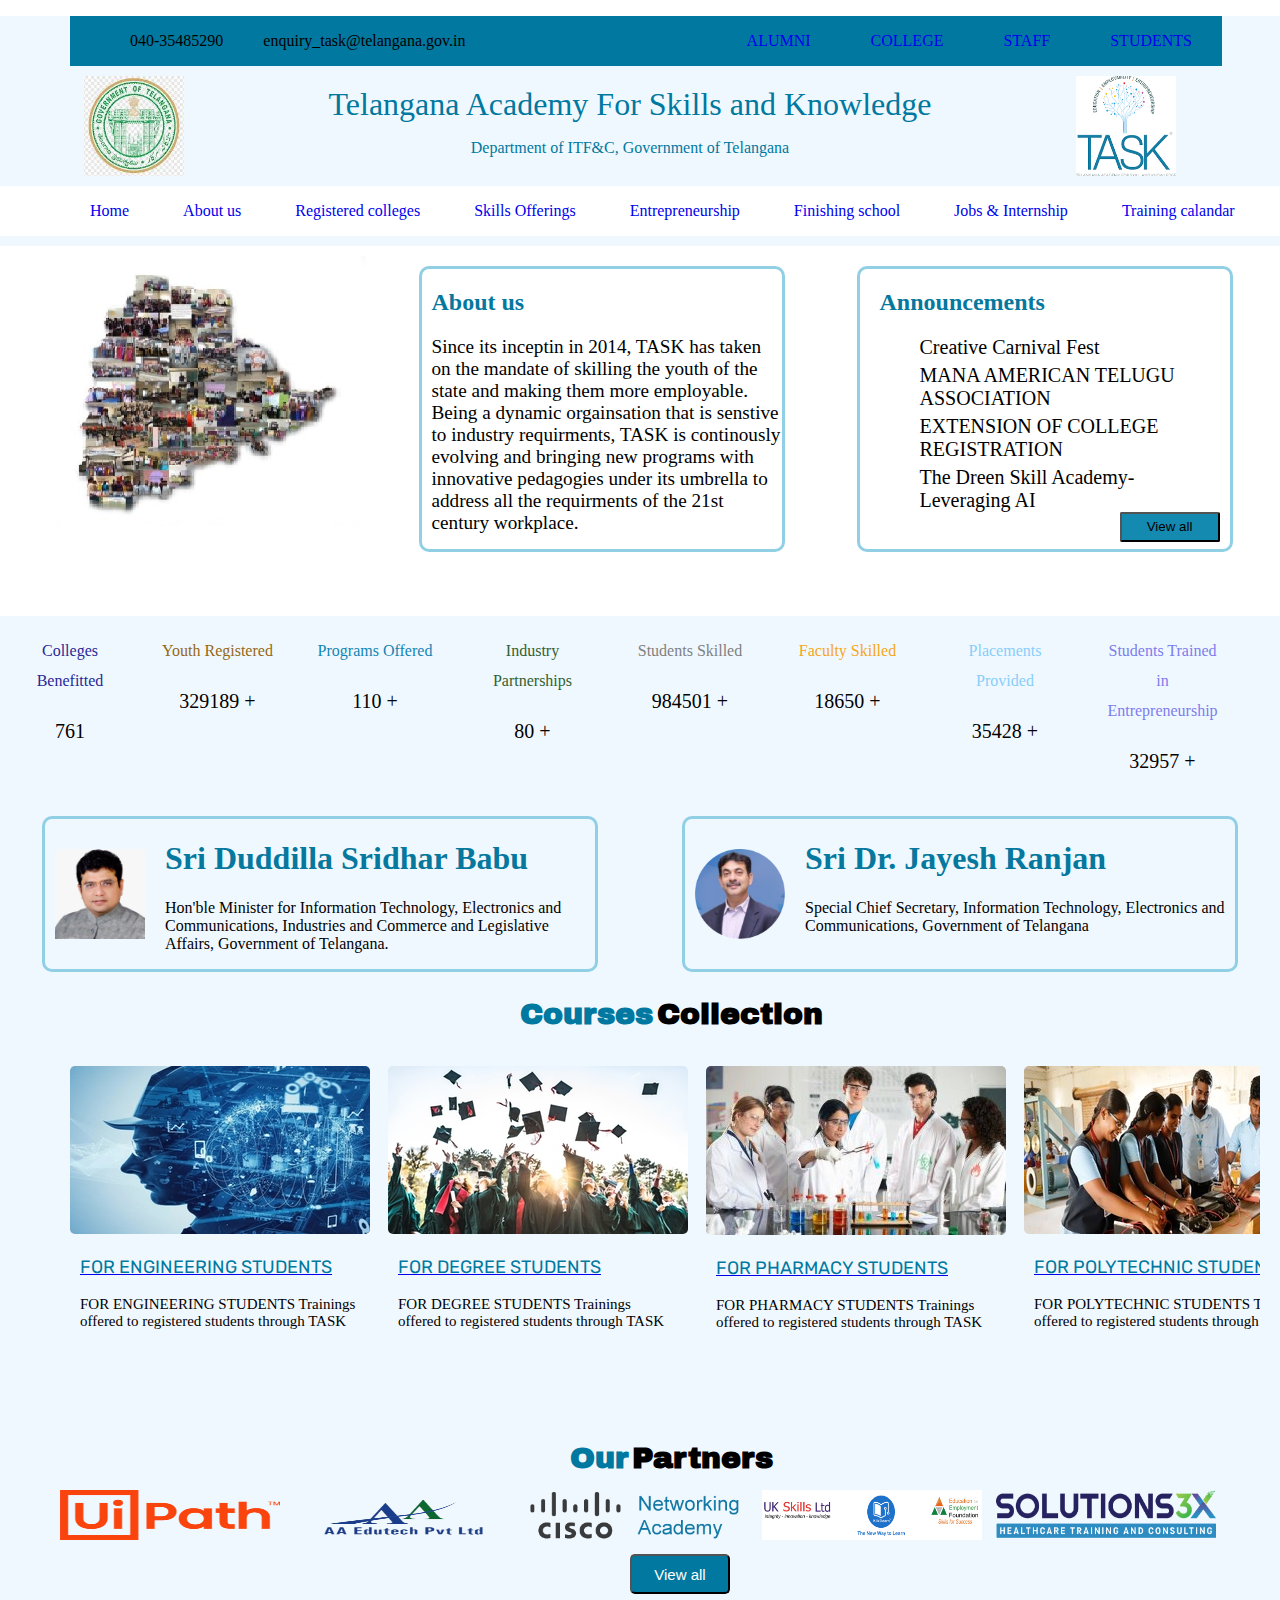
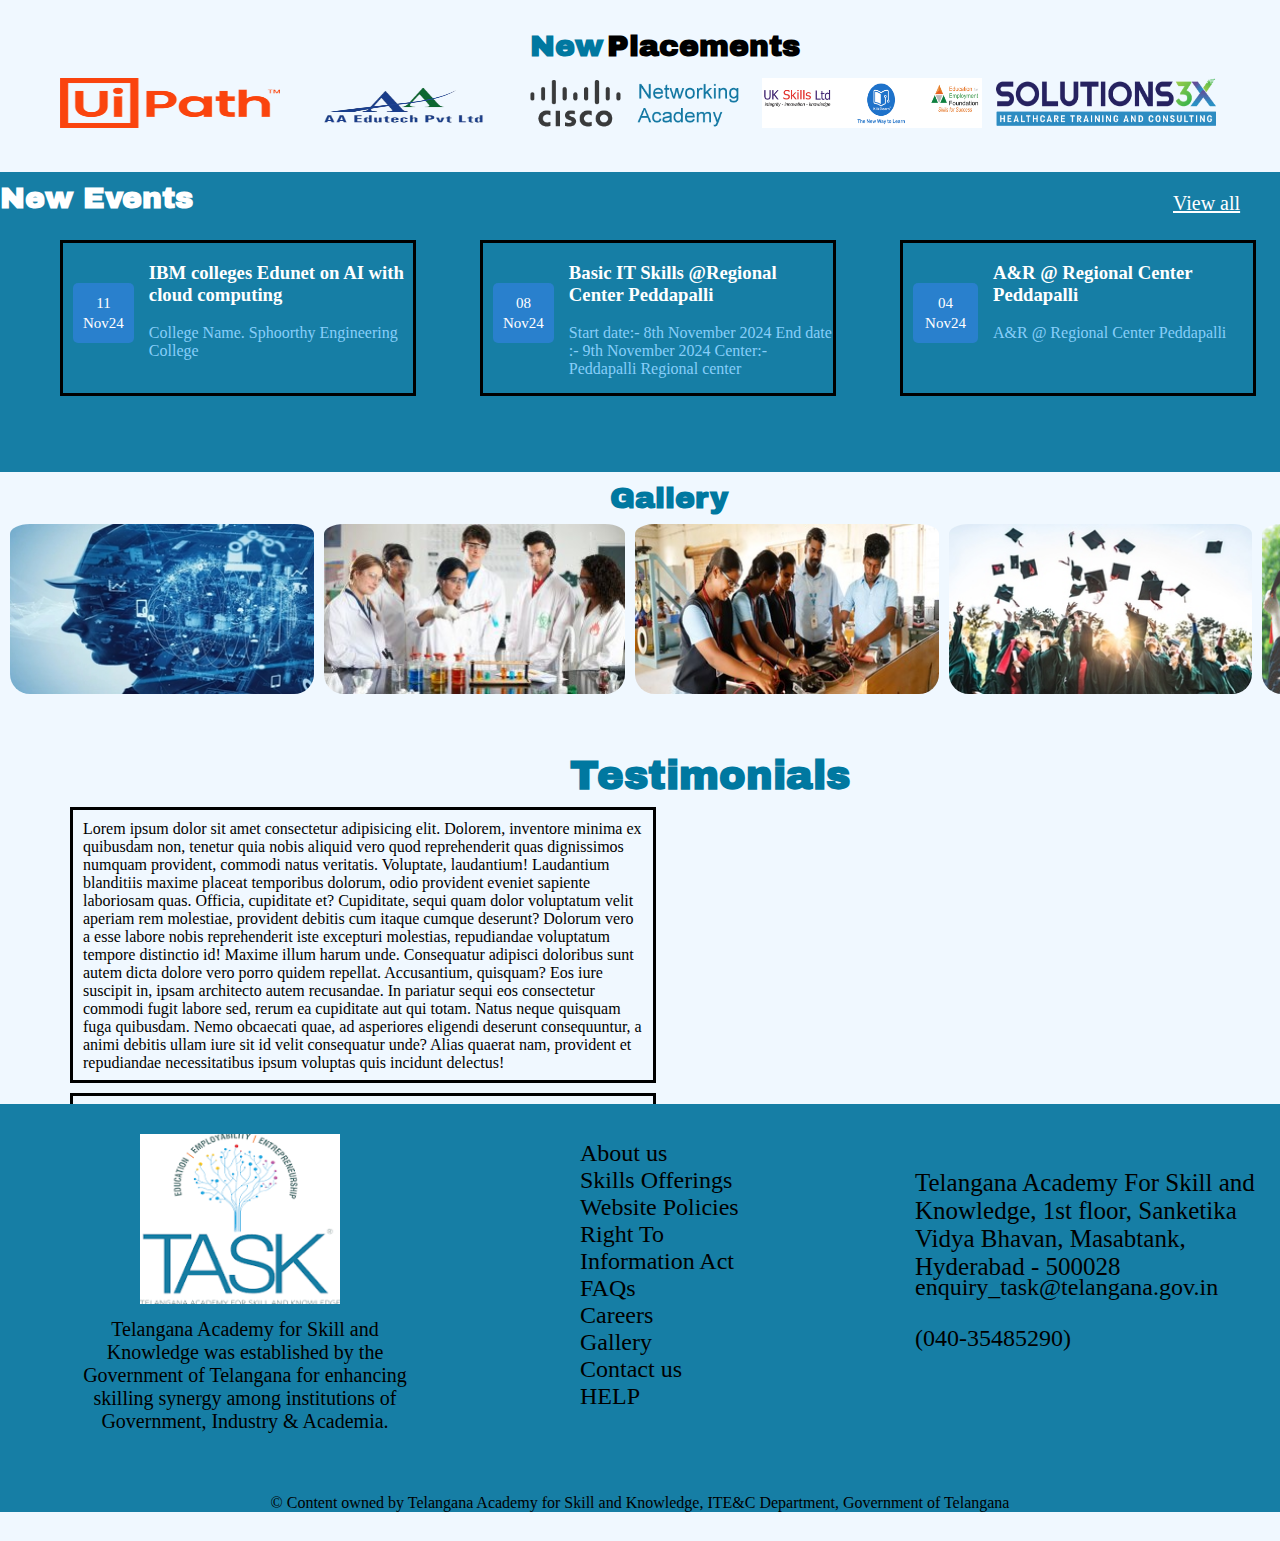
==== commit cc101692: "decoded" ====
--- a/mjr03.html
+++ b/mjr03.html
@@ -11,18 +11,21 @@
 <link rel="preconnect" href="https://fonts.googleapis.com">
 <link rel="preconnect" href="https://fonts.gstatic.com" crossorigin>
 <link href="https://fonts.googleapis.com/css2?family=Archivo+Black&family=Oswald:wght@200..700&family=Rubik:ital,wght@0,300..900;1,300..900&family=Shippori+Antique&family=Squada+One&display=swap" rel="stylesheet">
+<link rel="stylesheet" href="https://cdnjs.cloudflare.com/ajax/libs/font-awesome/6.7.1/css/all.min.css" integrity="sha512-5Hs3dF2AEPkpNAR7UiOHba+lRSJNeM2ECkwxUIxC1Q/FLycGTbNapWXB4tP889k5T5Ju8fs4b1P5z/iB4nMfSQ==" crossorigin="anonymous" referrerpolicy="no-referrer" />
 </head>
 <body>
     <div class="container">
         <header class="top">
             <ul>
-                <li id="h1">040-35485290</li>
-                <li>enquiry_task@telangana.gov.in</li>
+              <i class="fa-solid fa-phone" id="call1"></i>
+                <li id="navL">040-35485290</li>
+                <i class="fa-solid fa-envelope" id="mail1"></i>
+                <li id="navL">enquiry_task@telangana.gov.in</li>
             <!-- <div class="head"> -->
-                <li id="h11">STUDENTS</li>
-                <li id="h111">STAFF</li>
-                <li id="h1111">COLLEGE</li>
-                <li id="h1111">ALUMNI</li>
+                <a href="mjr031.html"><li id="nav1">STUDENTS</li></a>
+                <a href="mjr031.html"><li id="nav1">STAFF</li></a>
+                <a href="mjr031.html"><li id="nav1">COLLEGE</li></a>
+                <a href="mjr031.html"><li id="nav1">ALUMNI</li></a>
             <!-- </div> -->
             </ul>
         </header>
@@ -36,47 +39,84 @@
         </div>
             <div class="section">
                 <ul>
-                    <li id="L11">Home</li>
-                    <li id="L11">About us</li>
-                    <li id="L11">Registered colleges</li>
-                    <li id="L11">Skills Offerings</li>
-                    <li id="L11">Entrepreneurship</li>
-                    <li id="L11">Finishing school</li>
-                    <li id="L11">Jobs & Internship</li>
-                    <li id="L11">Training calandar</li>
+                   <a href="mjr031.html"> <li id="L11">Home</li></a>
+                   <a href="mjr031.html">  <li id="L11">About us</li></a>
+                   <a href="mjr031.html">  <li id="L11">Registered colleges</li></a>
+                   <a href="mjr031.html"> <li id="L11">Skills Offerings</li></a>
+                   <a href="mjr031.html"> <li id="L11">Entrepreneurship</li></a>
+                   <a href="mjr031.html"> <li id="L11">Finishing school</li></a>
+                   <a href="mjr031.html"> <li id="L11">Jobs & Internship</li></a>
+                   <a href="mjr031.html"><li id="L11">Training calandar</li> </a>
                 </ul>
             </div>
             <div class="section1">
                 <div class="aside">
                     <div ><img src="tele1.png" alt="" id="box0" ></div>
-                <div id="box" >About us <p id="li">Since its inceptin in 2014, TASK has taken on the mandate of skilling the youth of the state and making them more employable. Being a dynamic orgainsation that is senstive tp industry requirments, TASK is continously evolving and bringing new programs with innovative pedagogies under its umbrella to address all the requirments of the 21st century workplace.</p></div>
-                </div>
-                
-                <div id="box1">
-                    <ul>
-                        <div id="L111">Announcements</div>
-                        <div id="l111">Creative Carnival Fest</div>
-                        <div id="l111">MANA AMERICAN TELUGU ASSOCIATION</div>
-                        <div id="l111">EXTENSION OF COLLEGE REGISTRATION</div>
-                        <div id="l111">The Dreen Skill Academy- Leveraging AI</div> 
-                    </ul>
-                    <button id="view">View all</button>
+                    <div class="section01">
+                        <div class="card text-white bg-primary mb-3" style="max-width: 18rem;">
+                        <!-- <div class="card-header">Header</div> -->
+                        <div class="card-body0">
+                          <h2 class="card-title">About us </h2>
+                          <p class="card-text0">Since its inceptin in 2014, TASK has taken on the mandate of skilling the youth of the state and making them more employable. Being a dynamic orgainsation that is senstive to industry requirments, TASK is continously evolving and bringing new programs with innovative pedagogies under its umbrella to address all the requirments of the 21st century workplace.</p>
+                        </div>
+                      </div>
+                      <div class="card text-white bg-primary mb-3" style="max-width: 18rem;">
+                        <!-- <div class="card-header">Header</div> -->
+                        <div class="card-body1">
+                          <h2 class="card-title">Announcements</h2>
+                          <p class="card-text1">
+                            <ul>
+                            <div id="l111">Creative Carnival Fest</div>
+                            <div id="l111">MANA AMERICAN TELUGU ASSOCIATION</div>
+                            <div id="l111">EXTENSION OF COLLEGE REGISTRATION</div>
+                            <div id="l111">The Dreen Skill Academy- Leveraging AI</div> 
+                            <a href="mjr031.html"><button id="view">View all</button></a>
+                        </ul>
+                       </p>
+                        </div>
+                      </div>
+                    </div>
                 </div>
             </div>
             <div class="section2">
-                <div id="box2">Colleges Benefitted <p>761</p></div>
-                <div id="box2">Youth Registered <p>329189 +</p></div>
-                <div id="box2">Programs Offered <p>110 +</p></div>
-                <div id="box2">Industry Partnerships <p>80 +</p></div>
-                <div id="box2">Students Skilled <p>984501 +</p></div>
-                <div id="box2">Faculty Skilled <p>18650 +</p></div>
-                <div id="box2">Placements Provided <p>35428 +</p></div>
-                <div id="box3">Students  Trained in Entrepreneurship <p>32957 +</p></div>
+                <div id="boxo2">Colleges Benefitted <p id="pop4">761</p></div>
+                <div id="boxo3">Youth Registered <p  id="pop4">329189 +</p></div>
+                <div id="boxo4">Programs Offered <p  id="pop4">110 +</p></div>
+                <div id="boxo5">Industry Partnerships <p  id="pop4">80 +</p></div>
+                <div id="boxo6">Students Skilled <p  id="pop4">984501 +</p></div>
+                <div id="boxo7">Faculty Skilled <p  id="pop4">18650 +</p></div>
+                <div id="boxo8">Placements Provided <p  id="pop4">35428 +</p></div>
+                <div id="boxo9">Students  Trained in Entrepreneurship <p  id="pop4">32957 +</p></div>
             </div>
             <div class="section3">
-                <div id="box4">Sri Duddilla Sridhar Babu <p id="p1">Hon'ble Minister for Information Technology, Electronics and Communications, Industries and Commerce and Legislative Affairs, Government of Telangana</p>
-                </div>
-                <div id="box5">Sri Dr. Jayesh Ranjan <p id="p1">Special Chief Secretary, Information Technology, Electronics and Communications, Government of Telangana</p> <p id="p1">Since its inception in 2014, TASK has taken on the mandate of skilling the youth of the state and making them more employable. Being a dynamic organisation that is sensitive to industry requirements,TASK is continuously evolving</p></div>
+                <div class="CARD">
+                    <div class="card mb-3" style="max-width: 540px;">
+                        <!-- <div class="row g-0"> -->
+                          <!-- <div class="col-md-4"> -->
+                            <img src="sir1.jpg" class="img-fluid rounded-start" id="Last" alt="...">
+                          </div>
+                          <div class="col-md-8">
+                            <div class="card-body2">
+                              <h1 class="card-title">Sri Duddilla Sridhar Babu</h1>
+                              <p class="card-text">Hon'ble Minister for Information Technology, Electronics and Communications, Industries and Commerce and Legislative Affairs, Government of Telangana.</p>
+                              <!-- <p class="card-text"><small class="text-muted">Last updated 2 mins ago</small></p> -->
+                            </div>
+                          </div>
+                </div>
+                        <div class="CARD1">
+                            <div class="card mb-3" style="max-width: 540px;">
+                                <!-- <div class="row g-0"> -->
+                                  <!-- <div class="col-md-2"> -->
+                                    <img src="sir2.png" class="img-fluid rounded-start" id="Last" alt="...">
+                                  </div>
+                                  <div class="col-md-8">
+                                    <div class="card-body2">
+                                      <h1 class="card-title">Sri Dr. Jayesh Ranjan</h1>
+                                      <p class="card-text">Special Chief Secretary, Information Technology, Electronics and Communications, Government of Telangana</p>
+                                      <!-- <p class="card-text"><small class="text-muted">Last updated 3 mins ago</small></p> -->
+                                    </div>
+                                  </div>
+                        </div>
             </div>
         <div class="section4" >
             <ul>
@@ -89,47 +129,47 @@
                 <div class="card1" style="width: 18rem;">
                   <img src="engineering.jpg" class="image" alt="...">
                   <div class="card-body">
-                    <p class="Title">FOR ENGINEERING STUDENTS</p>
+                    <a href="mjr031.html"><p class="Title">FOR ENGINEERING STUDENTS</p></a>
                   <p class="Text">FOR ENGINEERING STUDENTS Trainings offered to registered students through TASK</p>
                   </div>
                 </div>
                 <!-- class1 ends -->
 
                  <!-- class2 starts -->
-                <div class="card2" style="width: 18rem;">
+                <div id="card2" style="width: 18rem;">
                     <img src="degree.jpg" class="image" alt="...">
                     <div class="card-body">
-                        <p class="Title">FOR DEGREE STUDENTS</p>
+                        <a href="mjr031.html"><p class="Title">FOR DEGREE STUDENTS</p></a>
                   <p class="Text">FOR DEGREE STUDENTS Trainings offered to registered students through TASK</p>
                     </div>
                 </div>
                 <!-- class2 ends --> 
 
                  <!-- class3 starts -->
-                <div class="card3" style="width: 18rem;">
+                <div id="card3" style="width: 18rem;">
                     <img src="pharmacy.jpg" class="image" alt="...">
                     <div class="card-body">
-                    <p class="Title">FOR PHARMACY STUDENTS</p>
+                    <a href="mjr031.html"><p class="Title">FOR PHARMACY STUDENTS</p></a>
                   <p class="Text">FOR PHARMACY STUDENTS Trainings offered to registered students through TASK</p>
                     </div>
                 </div>
                 <!-- class3 ends -->
 
                 <!-- class4 starts -->
-                <div class="card4" style="width: 18rem;">
+                <div id="card4" style="width: 18rem;">
                     <img src="poly.jpg" class="image" alt="...">
                     <div class="card-body">
-                    <p class="Title">FOR POLYTECHNIC STUDENTS</p>
+                    <a href="mjr031.html"><p class="Title">FOR POLYTECHNIC STUDENTS</p></a>
                   <p class="Text">FOR POLYTECHNIC STUDENTS Trainings offered to registered students through TASK</p>
                     </div>
                 </div>
                 <!-- class4 ends -->
 
                 <!-- class5 starts --> 
-                <div class="card5" style="width: 18rem;">
+                <div id="card5" style="width: 18rem;">
                     <img src="mba.jpg" class="image" alt="...">
                     <div class="card-body">
-                    <p class="Title">FOR MBA & MCA & PG STUDENTS</p>
+                    <a href="mjr031.html"><p class="Title">FOR MBA & MCA & PG STUDENTS</p></a>
                   <p class="Text">FOR MBA & MCA & PG STUDENTS Trainings offered to registered students through TASK</p>
                     </div>
                 </div>
@@ -149,7 +189,7 @@
                 <div id="mini"><img id="image1"src="3XX.png" alt=""></div>
             </div>
             <div class="section8">
-                <button id="view1">View all</button>
+                <a href="mjr031.html"><button id="view1">View all</button></a>
             </div>
             <div class="section9">
                 <ul>
@@ -167,7 +207,7 @@
             <div class="section10">
                 <div class="comm">
                     <div id="eve">New Events</div>
-                    <a href="" id="view2">View all</a>
+                    <a href="mjr031.html" id="view2">View all</a>
                 </div>
                 <div class="section11">
                 <div class="slide">
@@ -256,28 +296,33 @@
                         <p id="pop">Telangana Academy for Skill and Knowledge was established by the Government of Telangana for enhancing skilling synergy among institutions of Government, Industry & Academia.</p>
                     </div>
                     <div id="box8">
-                        <ol>
+                        <ul>
                             <li id="abc">About us</li>
                             <li id="abc">Skills Offerings</li>
                             <li id="abc">Website Policies</li>
                             <li id="abc">Right To Information Act</li>
-                            <li id="abc">Frequently Asked Questions</li>
-                            <li id="abc">Careers</li>
+                            <li id="abc">FAQs</li><br>
+                            <li id="abc">Careers</li><br>
                             <li id="abc">Gallery</li>
                             <li id="abc">Contact us</li>
                             <li id="abc">HELP</li>
-                        </ol>
+                        </ul>
                     </div>
                     <div id="box9">
+                      <i class="fa-solid fa-location-dot" id="location"></i>
                         <p id="pop1">Telangana Academy For Skill and Knowledge, 1st floor, Sanketika Vidya Bhavan, Masabtank, Hyderabad - 500028</p>
-                        <a href=""><i class="fa-solid fa-phone"></i></a>
+                        <i class="fa-solid fa-envelope" id="mail"></i>
                          <p id="pop2">enquiry_task@telangana.gov.in</p>
+                         <i class="fa-solid fa-phone" id="call"></i>
                          <p id="pop3">(040-35485290)</p>
                     </div>
                 </div>
+                <div class="section16">
+                    <div id="copyy">© Content owned by Telangana Academy for Skill and Knowledge, ITE&C Department, Government of Telangana</div>
+                </div>
                 
-                <div id="copyy">© Content owned by Telangana Academy for Skill and Knowledge, ITE&C Department, Government of Telangana</div>
             </footer>
+            
             
 
 
--- a/mjr03.css
+++ b/mjr03.css
@@ -3,8 +3,8 @@
 }
 .container{
     background-color: aliceblue;
-    border: solid;
-    height: 3320px;
+    /* border: solid; */
+    height: 3125px;
 }
 ul li{
     display: inline-flex;
@@ -14,45 +14,41 @@
     background-color: rgb(0, 120, 160);
     /* border: solid; */
     height: 50px;
-    width: 1150px;
-    margin-left: 100px;
-    display: inline-flex;
-}
-#h11{
-    margin-left: 450px;
-    margin-right: 10px;
-}
-#h11:hover{
-    background-color: rgb(163, 243, 243);
-    border-radius: 2px;
+    width: 90%;
+    line-height: 50px;
+    text-align: center;
+    position: relative;
+    left: 70px;    
+}
+#navL{
+    float: left;
+    margin: 0 20px;
+}
+#call1{
+    position: relative;
+    float: left;
+    top: 16px;
+    size: 15px;
+    /* right: 200px; */
+}
+#mail1{
+    position: relative;
+    float: left;
+    top: 16px;
+    size: 15px;
+}
+#nav1{
+    float: right;
+    margin: 0 30px;
+    text-decoration: none;
+}
+#nav1:hover{
+    background-color: lightblue;
+     color: aliceblue;
+     border-radius: 5px;
     font-size: 20px;
-}
-#h111{
-    margin-right: 10px;
-}
-#h111:hover{
-    background-color: rgb(163, 243, 243);
-    border-radius: 2px;
-    font-size: 20px;
-}
-#h1111{
-    margin-right: 10px;
-}
-#h1111:hover{
-    background-color: rgb(163, 243, 243);
-    border-radius: 2px;
-    font-size: 20px;
-}
-#h11111{
-    margin-right: 10px;
-}
-#h11111:hover{
-    background-color: rgb(163, 243, 243);
-    border-radius: 2px;
-    font-size: 20px;
-}
-#h1{
-    margin-right: 10px;
+    height: 50px;
+    
 }
 .content{
     display: flex;
@@ -105,54 +101,67 @@
     display: flex;
     /* border: solid; */
     margin-top: 10px;
-}
-#box{
-    height: 290px;
-    border-radius: 50px;
-    background-color: aliceblue;
-    color: rgb(0, 120, 160);
-    width: 450px;
-    padding-top: 40px;
-    padding-left: 30px;
-    font-size:x-large;
-}
-#box1{
-    background-color: aliceblue;
-    border-radius: 70px;
-    height: 330px;
-    margin-top: 10px;
+    margin-right:290px;
+}
+.section01{
+    display: flex;
+    
+    /* margin-right: 100px; */
+}
+.card-body0{
+    border-radius: 10px;
+    color: rgb(0, 120, 160);
+    border: solid rgb(145, 207, 228);
+    justify-content: space-between;
+    margin-left :50px;
+    margin-top: 10px;
+    height:280px;
+    padding-left: 10px;
     width: 350px;
-    /* padding-top: 30px; */
-    /* padding-left: 30px; */
-    font-size:x-large;
-}
-#li{
-    color: black;
-    font-size: 20px;
-}
-#L111{
-    color: rgb(0, 120, 160);
-    font-size:x-large;
-    padding: 0;
+}
+.card-text0{
+    font-size: larger;
+    color: black;
+}
+.card-body1{
+    border-radius: 10px;
+    color: rgb(0, 120, 160);
+    border: solid rgb(145, 207, 228);
+    justify-content: space-between;
+    margin-left :200px;
+    height:280px;
+    padding-left: 20px;
+    width: 350px;
+    margin-top: 10px;
+}
+.card-text1{
+    color: black;
 }
 #l111{
+    color: black;
     font-size: 20px;
     margin-top: 5px;
     /* margin-left: 10px; */
 }
 #view{
-    border-radius: 20px;
+    border-radius: 2px;
     margin-left: 200px;
-    height: 40px;
+    margin-bottom: 500px;
+    height: 30px;
     width: 100px;
-    background-color: rgb(0, 120, 160);
+    background-color: rgb(20, 138, 177);
+}
+#pop4{
+    color: black;
+    font-size: 20px;
+    font-weight: 10px;
 }
 /* #row{
     display: grid;
     grid-template-rows: auto auto auto auto auto;
 } */
 .section2{
-    background-color: white;
+    background-color: aliceblue;
     /* border: solid; */
     height: 160px;
     display:grid;
@@ -161,27 +170,99 @@
     text-align: center;
     line-height: 30px;
 }
-
-#box2{
-    border: solid white;
+#boxo2{
+    /* border: solid white; */
     width: 100px;
     height: 150px;
     /* margin-left: 10px; */
     margin-right: 10px;
-    color: brown;
-}
-#box3{
-    border: solid white;
+    color: rgb(40, 40, 151);
+}
+#boxo3{
+    /* border: solid white; */
     width: 120px;
     height: 150px;
     /* margin-left: 10px; */
     margin-right: 10px;
-    color: brown;
+    color: rgb(148, 104, 21);
+}
+#boxo4{
+    /* border: solid white; */
+    width: 120px;
+    height: 150px;
+    /* margin-left: 10px; */
+    margin-right: 10px;
+    color: rgb(17, 134, 180);
+}
+#boxo5{
+    /* border: solid white; */
+    width: 120px;
+    height: 150px;
+    /* margin-left: 10px; */
+    margin-right: 10px;
+    color: rgb(49, 97, 49);
+}
+#boxo6{
+    /* border: solid white; */
+    width: 120px;
+    height: 150px;
+    /* margin-left: 10px; */
+    margin-right: 10px;
+    color: gray;
+}
+#boxo7{
+    /* border: solid white; */
+    width: 120px;
+    height: 150px;
+    /* margin-left: 10px; */
+    margin-right: 10px;
+    color: rgb(245, 167, 24);
+}
+#boxo8{
+    /* border: solid white; */
+    width: 120px;
+    height: 150px;
+    /* margin-left: 10px; */
+    margin-right: 10px;
+    color: lightskyblue;
+}
+#boxo9{
+    /* border: solid white; */
+    width: 120px;
+    height: 150px;
+    /* margin-left: 10px; */
+    margin-right: 10px;
+    color: rgb(125, 125, 236);
 }
 .section3{
     display: flex;
     justify-content: space-around;
     /* margin-right: 90px; */
+}
+#Last{
+    height: 90px;
+    margin-top: 30px;
+    margin-left: 10px;
+}
+.CARD{
+    border-radius: 10px;
+    border: solid rgb(145, 207, 228);
+    display: flex;
+    height: 150px;
+    width: 550px;
+}
+.CARD1{
+    border-radius: 10px;
+    border: solid rgb(145, 207, 228);
+    display: flex;
+    height: 150px;
+    width: 550px;
+}
+.card-body2{
+    margin-left: 20px;
+}
+.card-title{
+    color: rgb(6, 120, 158);
 }
 #box4{
     background-color: white;
@@ -217,7 +298,7 @@
     color: rgb(0, 120, 160);
     font-size: 30px;
     font-family: "Archivo Black", sans-serif;
-    font-weight: 400;
+    font-weight: 700;
     font-style: normal;
 }
 #CC1{
@@ -226,7 +307,7 @@
     color: black;
     font-size: 30px;
     font-family: "Archivo Black", sans-serif;
-    font-weight: 400;
+    font-weight: 700;
     font-style: normal;
 }
 .section5{
@@ -240,17 +321,21 @@
 .image{
     border-radius: 5px;
 }
-.card2{
+#card2{
     margin-left: 30px;
-}
-.card3{
+    text-decoration:none;
+}
+#card3{
     margin-left: 30px;
-}
-.card4{
+    text-decoration:none;
+}
+#card4{
     margin-left: 30px;
-}
-.card5{
+    text-decoration:none;
+}
+#card5{
     margin-left: 30px;
+    text-decoration:none;
 }
 .Title{
     font-family: "Rubik", sans-serif;
@@ -269,13 +354,16 @@
     display: inline-flex;
     margin-left: 530px;
 }
+.section7{
+    margin-left:60px;
+}
 #cc{
     padding-top: 10px;
     text-align: center;
     color: rgb(0, 120, 160);
     font-size: 30px;
     font-family: "Archivo Black", sans-serif;
-    font-weight: 400;
+    font-weight: 700;
     font-style: normal;
 }
 #cc1{
@@ -284,7 +372,7 @@
     color: black;
     font-size: 30px;
     font-family: "Archivo Black", sans-serif;
-    font-weight: 400;
+    font-weight: 700;
     font-style: normal;
 }
 #image1{
@@ -296,11 +384,13 @@
     padding: 10px;
 }
 #view1{
+    height: 40px;
+    width: 100px;
     padding: 5px;
     text-align: center;
     margin-left: 620px;
     border-radius: 5px;
-    font-size: 25px;
+    font-size: 15px;
     color: white;
     background-color: rgb(0, 120, 160);
 }
@@ -313,7 +403,7 @@
     color: rgb(0, 120, 160);
     font-size: 30px;
     font-family: "Archivo Black", sans-serif;
-    font-weight: 400;
+    font-weight: 700;
     font-style: normal;
 }
 #c1{
@@ -322,7 +412,7 @@
     color: black;
     font-size: 30px;
     font-family: "Archivo Black", sans-serif;
-    font-weight: 400;
+    font-weight: 700;
     font-style: normal;
 }
 #mini{
@@ -344,7 +434,7 @@
     color: white;
     font-size: 30px;
     font-family: "Archivo Black", sans-serif;
-    font-weight: 400;
+    font-weight: 700;
     font-style: normal;
 }
 .slide{
@@ -388,7 +478,7 @@
     color: rgb(0, 120, 160);
     font-size: 30px;
     font-family: "Archivo Black", sans-serif;
-    font-weight: 400;
+    font-weight: 700;
     font-style: normal;
     margin-left: 610px;
 }
@@ -412,18 +502,18 @@
     margin-left: 10px;
 }
 .section13{
-    border: solid;
+    /* border: solid; */
     height: 350px;
     margin-top: 20px;
 }
 #test{
     padding-top: 10px;
     color: rgb(0, 120, 160);
-    font-size: 30px;
-    font-family: "Archivo Black", sans-serif;
-    font-weight: 400;
-    font-style: normal;
-    margin-left: 590px;
+    font-size: 40px;
+    font-family: "Archivo Black", sans-serif;
+    font-weight: 700;
+    font-style: normal;
+    margin-left: 570px;
 }
 #box6{
     display:inline-flex ;
@@ -431,7 +521,7 @@
     margin-left: 70px;
     margin-top: 10px;
     height: 260px;
-    padding: 10px;
+    padding: 10px 10px 0 10px;
     width: 560px;
 }
 .section14{
@@ -488,15 +578,35 @@
 }
 #pop2{
     margin-left: 25px;
-    margin-top: 50px;
+    margin-top: 10px;
     font-size: x-large;
 }
 #pop3{
     margin-left: 25px;
-    margin-top: 30px;
+    margin-top: 10px;
     font-size: x-large;
 }
+.section16{
+    background-color: rgb(22, 126, 165);
+}
 #copyy{
-    background-color: rgb(22, 126, 165);
-    text-align: center;
-}
+    text-align: center;
+}
+#location{
+    position: relative;
+    top: 80px;
+    right: 20px;
+    size: 150px;
+}
+#mail{
+    position: relative;
+    top: 35px;
+    right: 20px;
+    size: 150px;
+}
+#call{
+    position: relative;
+    top: 35px;
+    right: 20px;
+    size: 150px;
+}